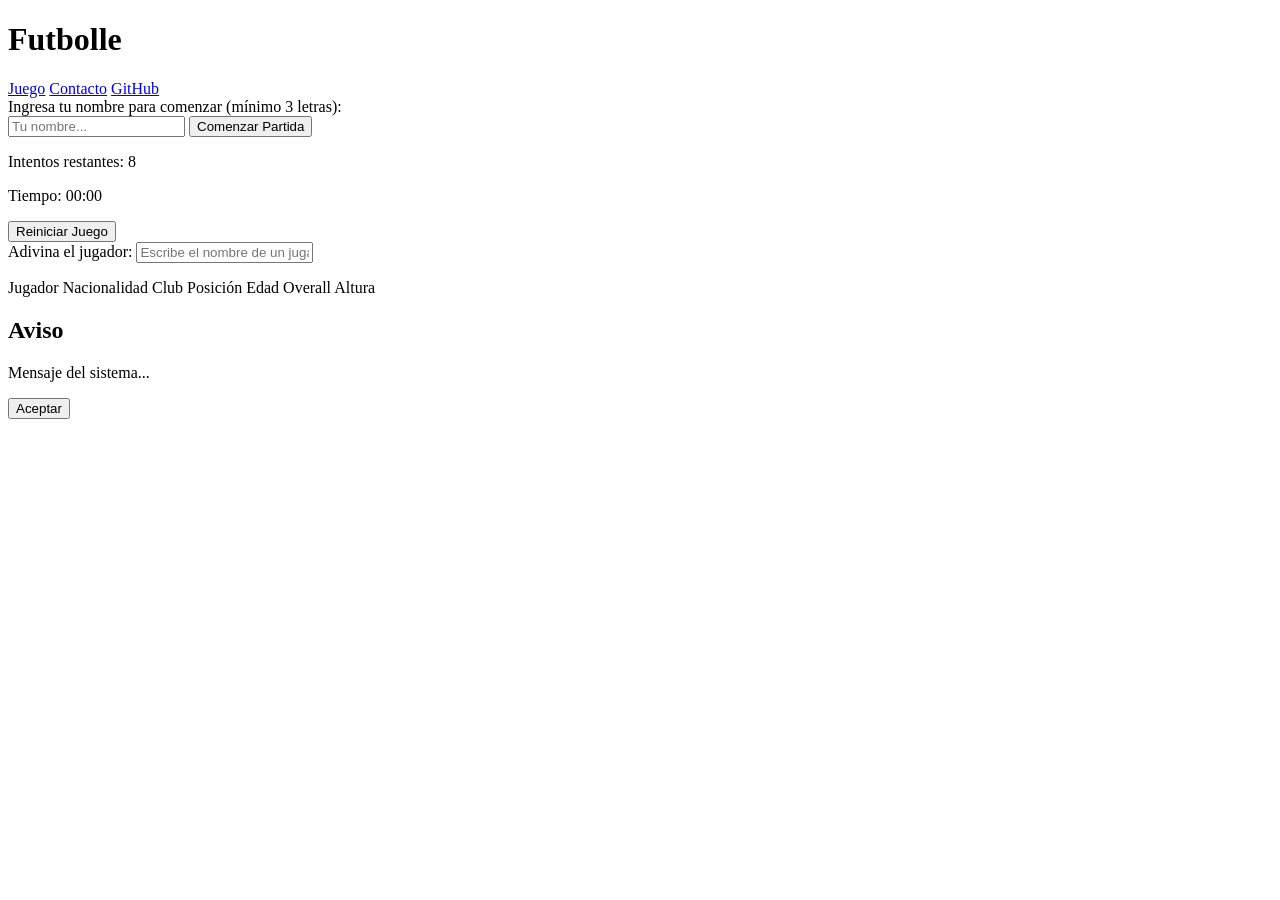
==== index.html @ b1f3b3e8 "Estructura inicial del proyecto" ====
<!DOCTYPE html>
<html lang="es">
<head>
  <meta charset="UTF-8">
  <meta name="viewport" content="width=device-width, initial-scale=1.0">
  <title>Futbolle - Juego de Adivinanza</title>
  <link rel="stylesheet" href="css/reset.css">
  <link rel="stylesheet" href="css/styles.css">
</head>
<body>

  <header class="header">
    <h1 class="header-title">Futbolle</h1>
    <nav class="header-nav">
      <a href="index.html" class="nav-link active">Juego</a>
      <a href="contacto.html" class="nav-link">Contacto</a>
      <a href="https://github.com" target="_blank" class="nav-link">GitHub</a>
    </nav>
  </header>

  <main class="main-container">
    <section class="game-section">
      <div class="player-input-container">
        <label for="player-name-input" class="input-label">Ingresa tu nombre para comenzar (mínimo 3 letras):</label>
        <div class="input-group">
          <input type="text" id="player-name-input" class="text-input" placeholder="Tu nombre...">
          <button id="btn-start-game" class="btn">Comenzar Partida</button>
        </div>
      </div>

      <div id="game-board" class="game-board hidden">
        <div class="game-info">
          <p class="info-item">Intentos restantes: <span id="attempts-left">8</span></p>
          <p class="info-item">Tiempo: <span id="game-timer">00:00</span></p>
          <button id="btn-restart" class="btn btn-secondary">Reiniciar Juego</button>
        </div>

        <div class="search-container">
          <label for="search-input" class="input-label">Adivina el jugador:</label>
          <input type="text" id="search-input" class="text-input" placeholder="Escribe el nombre de un jugador..." autocomplete="off">
          <ul id="autocomplete-list" class="autocomplete-list hidden"></ul>
        </div>

        <div class="board-header">
          <span class="column-title">Jugador</span>
          <span class="column-title">Nacionalidad</span>
          <span class="column-title">Club</span>
          <span class="column-title">Posición</span>
          <span class="column-title">Edad</span>
          <span class="column-title">Overall</span>
          <span class="column-title">Altura</span>
        </div>

        <div id="attempts-container" class="attempts-container">
          <!-- Los intentos cargados dinámicamente con JS irán aquí -->
        </div>
      </div>
    </section>
  </main>

  <!-- Modal personalizado para evitar usar alert() -->
  <div id="modal-container" class="modal-overlay hidden">
    <div class="modal-content">
      <h2 id="modal-title" class="modal-title">Aviso</h2>
      <p id="modal-message" class="modal-message">Mensaje del sistema...</p>
      <button id="btn-close-modal" class="btn">Aceptar</button>
    </div>
  </div>

  <script src="js/api.js"></script>
  <script src="js/game.js"></script>
</body>
</html>
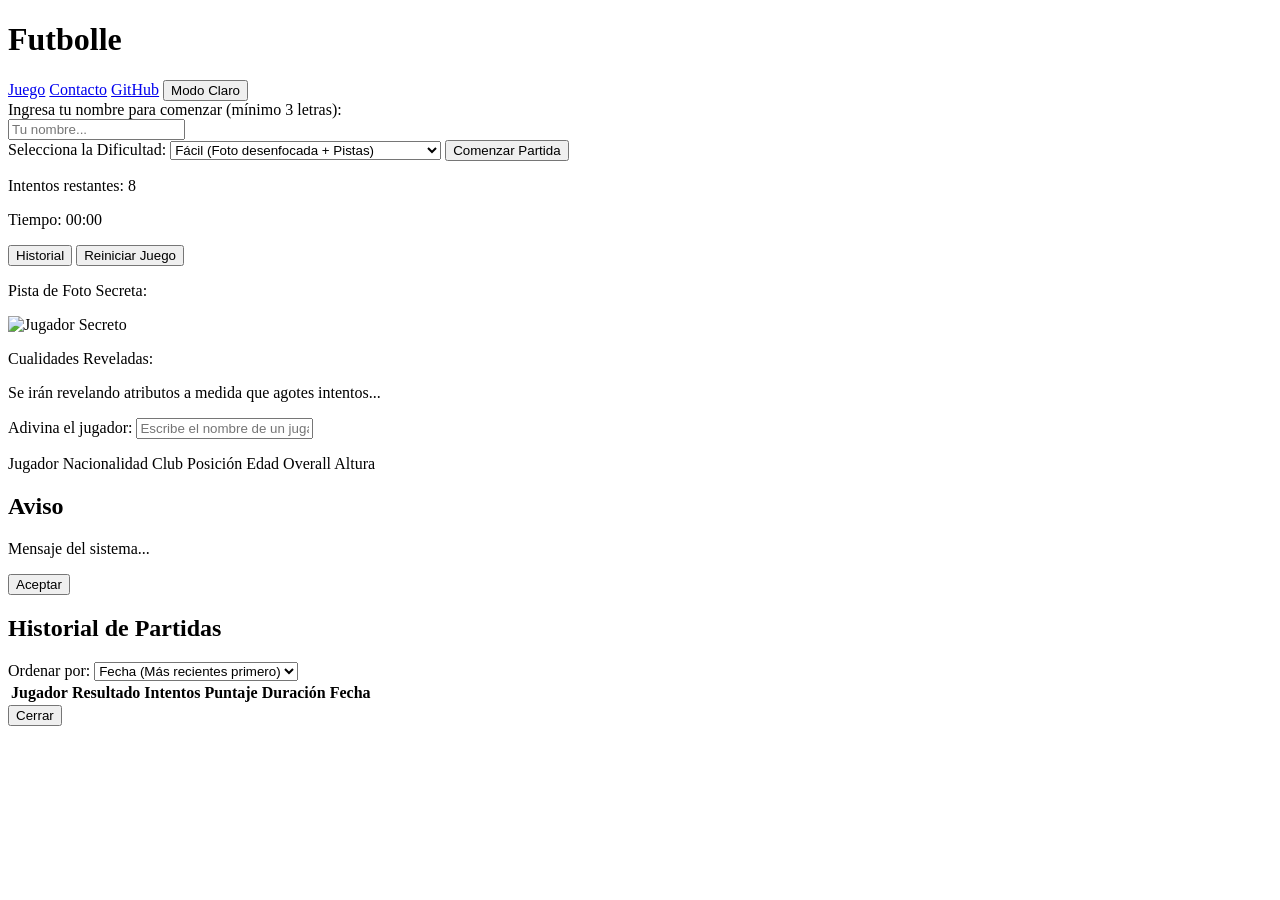
==== commit 2f4137a6: "Actualizaciones requerimientos deseados" ====
--- a/index.html
+++ b/index.html
@@ -15,6 +15,7 @@
       <a href="index.html" class="nav-link active">Juego</a>
       <a href="contacto.html" class="nav-link">Contacto</a>
       <a href="https://github.com" target="_blank" class="nav-link">GitHub</a>
+      <button id="btn-toggle-theme" class="btn btn-secondary btn-small">Modo Claro</button>
     </nav>
   </header>
 
@@ -24,15 +25,38 @@
         <label for="player-name-input" class="input-label">Ingresa tu nombre para comenzar (mínimo 3 letras):</label>
         <div class="input-group">
           <input type="text" id="player-name-input" class="text-input" placeholder="Tu nombre...">
-          <button id="btn-start-game" class="btn">Comenzar Partida</button>
         </div>
+
+        <label for="difficulty-select" class="input-label margin-top">Selecciona la Dificultad:</label>
+        <select id="difficulty-select" class="text-input">
+          <option value="easy">Fácil (Foto desenfocada + Pistas)</option>
+          <option value="medium">Medio (Sin foto + Cualidades progresivas)</option>
+          <option value="hard">Difícil (Solo feedback de intentos)</option>
+        </select>
+
+        <button id="btn-start-game" class="btn margin-top">Comenzar Partida</button>
       </div>
 
       <div id="game-board" class="game-board hidden">
         <div class="game-info">
           <p class="info-item">Intentos restantes: <span id="attempts-left">8</span></p>
           <p class="info-item">Tiempo: <span id="game-timer">00:00</span></p>
-          <button id="btn-restart" class="btn btn-secondary">Reiniciar Juego</button>
+          <div class="game-actions">
+            <button id="btn-show-history" class="btn btn-secondary">Historial</button>
+            <button id="btn-restart" class="btn btn-secondary">Reiniciar Juego</button>
+          </div>
+        </div>
+
+        <!-- Pistas según dificultad -->
+        <div id="clue-container" class="clue-container hidden">
+          <div id="photo-clue-wrapper" class="photo-clue-wrapper hidden">
+            <p class="input-label">Pista de Foto Secreta:</p>
+            <img id="secret-player-photo" class="secret-photo blur-max" src="" alt="Jugador Secreto">
+          </div>
+          <div id="text-clue-wrapper" class="text-clue-wrapper hidden">
+            <p class="input-label">Cualidades Reveladas:</p>
+            <p id="text-clue-content" class="clue-text">Se irán revelando atributos a medida que agotes intentos...</p>
+          </div>
         </div>
 
         <div class="search-container">
@@ -58,7 +82,7 @@
     </section>
   </main>
 
-  <!-- Modal personalizado para evitar usar alert() -->
+  <!-- Modal para avisos / finales de juego -->
   <div id="modal-container" class="modal-overlay hidden">
     <div class="modal-content">
       <h2 id="modal-title" class="modal-title">Aviso</h2>
@@ -67,6 +91,41 @@
     </div>
   </div>
 
+  <!-- Modal para Historial de Partidas -->
+  <div id="history-modal-container" class="modal-overlay hidden">
+    <div class="modal-content modal-large">
+      <h2 class="modal-title">Historial de Partidas</h2>
+      
+      <div class="sort-container">
+        <label for="sort-select" class="input-label">Ordenar por:</label>
+        <select id="sort-select" class="text-input">
+          <option value="date">Fecha (Más recientes primero)</option>
+          <option value="attempts">Cantidad de Intentos</option>
+        </select>
+      </div>
+
+      <div class="history-list-wrapper">
+        <table class="history-table">
+          <thead>
+            <tr>
+              <th>Jugador</th>
+              <th>Resultado</th>
+              <th>Intentos</th>
+              <th>Puntaje</th>
+              <th>Duración</th>
+              <th>Fecha</th>
+            </tr>
+          </thead>
+          <tbody id="history-table-body">
+            <!-- Filas del historial dinámicas -->
+          </tbody>
+        </table>
+      </div>
+
+      <button id="btn-close-history-modal" class="btn margin-top">Cerrar</button>
+    </div>
+  </div>
+
   <script src="js/api.js"></script>
   <script src="js/game.js"></script>
 </body>
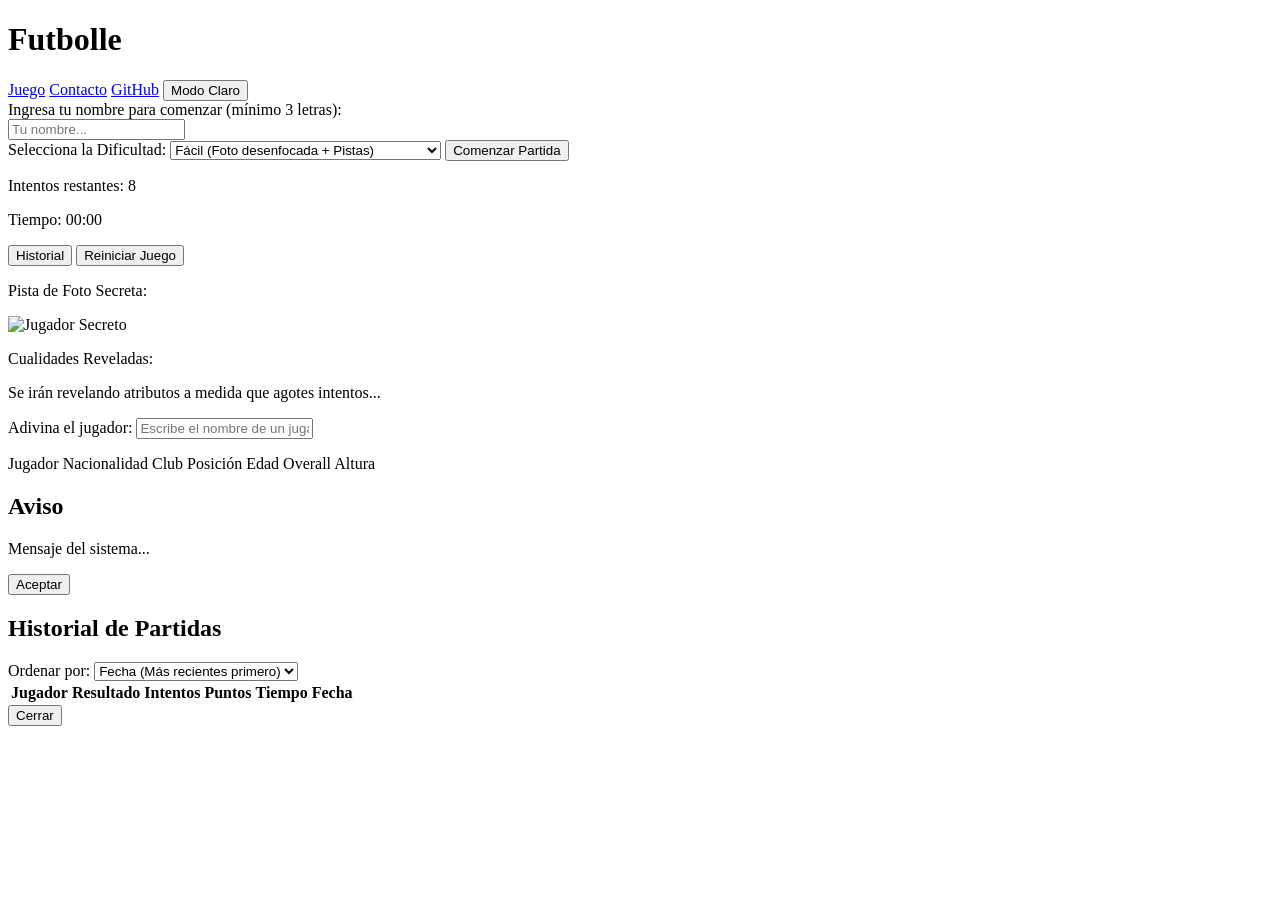
==== commit bc8caa7c: "Corrección de errores" ====
--- a/index.html
+++ b/index.html
@@ -4,6 +4,7 @@
   <meta charset="UTF-8">
   <meta name="viewport" content="width=device-width, initial-scale=1.0">
   <title>Futbolle - Juego de Adivinanza</title>
+  <link rel="icon" href="data:image/svg+xml,<svg xmlns=%22http://www.w3.org/2000/svg%22 viewBox=%220 0 100 100%22><text y=%22.9em%22 font-size=%2290%22>⚽</text></svg>">
   <link rel="stylesheet" href="css/reset.css">
   <link rel="stylesheet" href="css/styles.css">
 </head>
@@ -51,7 +52,7 @@
         <div id="clue-container" class="clue-container hidden">
           <div id="photo-clue-wrapper" class="photo-clue-wrapper hidden">
             <p class="input-label">Pista de Foto Secreta:</p>
-            <img id="secret-player-photo" class="secret-photo blur-max" src="" alt="Jugador Secreto">
+            <img id="secret-player-photo" class="secret-photo blur-max" src="" alt="Jugador Secreto" >
           </div>
           <div id="text-clue-wrapper" class="text-clue-wrapper hidden">
             <p class="input-label">Cualidades Reveladas:</p>
@@ -76,7 +77,7 @@
         </div>
 
         <div id="attempts-container" class="attempts-container">
-          <!-- Los intentos cargados dinámicamente con JS irán aquí -->
+          <!-- Intentos renderizados por JS -->
         </div>
       </div>
     </section>
@@ -111,13 +112,13 @@
               <th>Jugador</th>
               <th>Resultado</th>
               <th>Intentos</th>
-              <th>Puntaje</th>
-              <th>Duración</th>
+              <th>Puntos</th>
+              <th>Tiempo</th>
               <th>Fecha</th>
             </tr>
           </thead>
           <tbody id="history-table-body">
-            <!-- Filas del historial dinámicas -->
+            <!-- Rellenado por JS -->
           </tbody>
         </table>
       </div>
@@ -126,6 +127,7 @@
     </div>
   </div>
 
+  <!-- VINCULACIÓN DE ARCHIVOS JS -->
   <script src="js/api.js"></script>
   <script src="js/game.js"></script>
 </body>
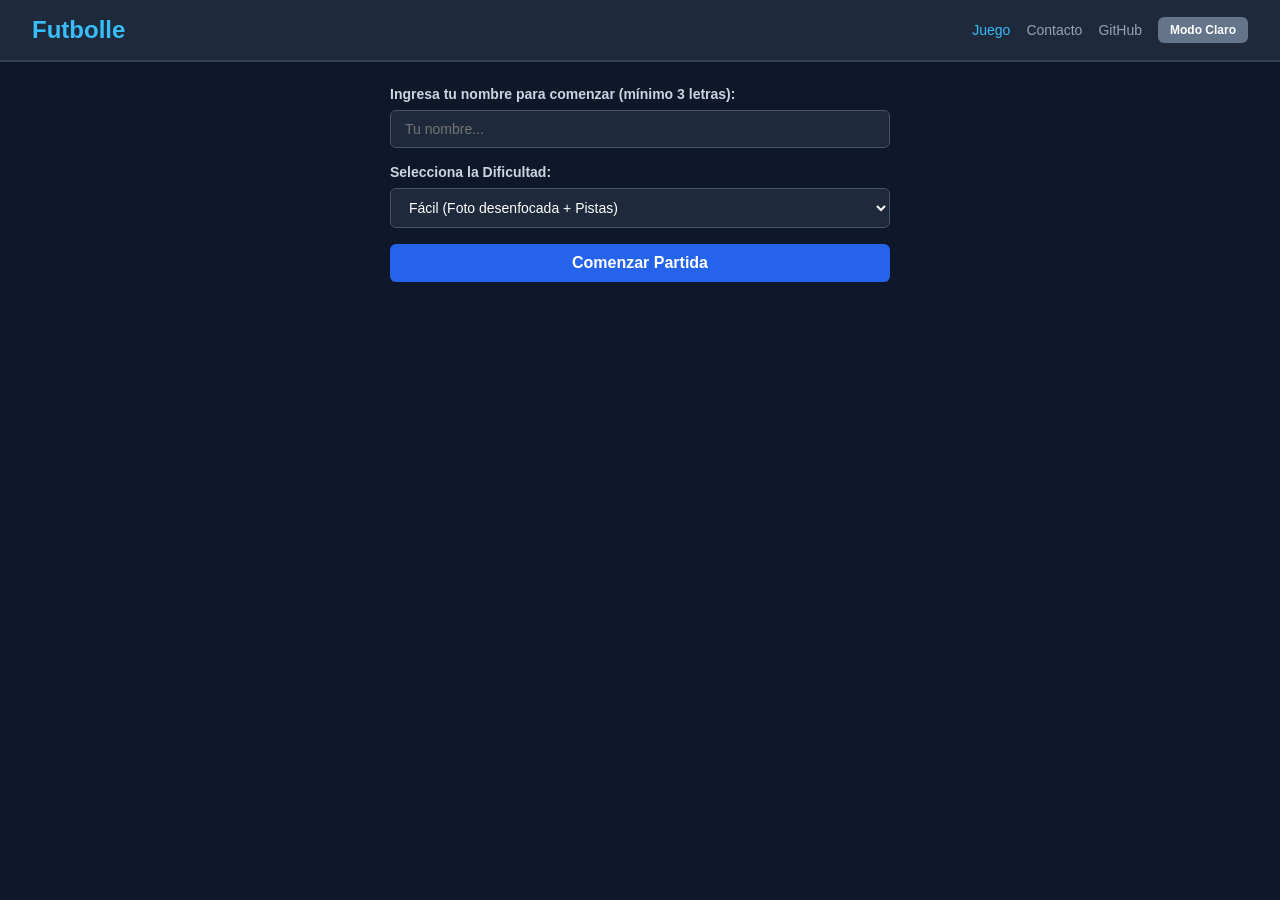
==== commit c8291dae: "correccion nombre carpeta" ====
--- a/index.html
+++ b/index.html
@@ -1,12 +1,18 @@
 <!DOCTYPE html>
 <html lang="es">
 <head>
+  <!-- Configuración de caracteres especiales (acentos, ñ) -->
   <meta charset="UTF-8">
+
   <meta name="viewport" content="width=device-width, initial-scale=1.0">
+
   <title>Futbolle - Juego de Adivinanza</title>
+
+  <!-- Favicon con emoji de fútbol -->
   <link rel="icon" href="data:image/svg+xml,<svg xmlns=%22http://www.w3.org/2000/svg%22 viewBox=%220 0 100 100%22><text y=%22.9em%22 font-size=%2290%22>⚽</text></svg>">
-  <link rel="stylesheet" href="css/reset.css">
-  <link rel="stylesheet" href="css/styles.css">
+
+  <link rel="stylesheet" href="CSS/reset.css">
+  <link rel="stylesheet" href="CSS/styles.css">
 </head>
 <body>
 
@@ -16,6 +22,8 @@
       <a href="index.html" class="nav-link active">Juego</a>
       <a href="contacto.html" class="nav-link">Contacto</a>
       <a href="https://github.com" target="_blank" class="nav-link">GitHub</a>
+
+      <!botón para alternar entre modo claro y oscuro, con un id para poder manipularlo desde JS>
       <button id="btn-toggle-theme" class="btn btn-secondary btn-small">Modo Claro</button>
     </nav>
   </header>
@@ -50,10 +58,12 @@
 
         <!-- Pistas según dificultad -->
         <div id="clue-container" class="clue-container hidden">
+
           <div id="photo-clue-wrapper" class="photo-clue-wrapper hidden">
             <p class="input-label">Pista de Foto Secreta:</p>
             <img id="secret-player-photo" class="secret-photo blur-max" src="" alt="Jugador Secreto" >
           </div>
+
           <div id="text-clue-wrapper" class="text-clue-wrapper hidden">
             <p class="input-label">Cualidades Reveladas:</p>
             <p id="text-clue-content" class="clue-text">Se irán revelando atributos a medida que agotes intentos...</p>
@@ -127,8 +137,7 @@
     </div>
   </div>
 
-  <!-- VINCULACIÓN DE ARCHIVOS JS -->
-  <script src="js/api.js"></script>
-  <script src="js/game.js"></script>
+  <script src="JS/api.js"></script>
+  <script src="JS/game.js"></script>
 </body>
 </html>
--- a/CSS/styles.css
+++ b/CSS/styles.css
@@ -0,0 +1,482 @@
+body {
+  display: flex;
+  flex-direction: column;
+  min-height: 100vh;
+  background-color: #0f172a;
+  color: #f8fafc;
+  font-family: Arial, sans-serif;
+  transition: background-color 0.3s, color 0.3s;
+}
+
+body.light-mode {
+  background-color: #f1f5f9;
+  color: #0f172a;
+}
+
+header {
+  display: flex;
+  justify-content: space-between;
+  align-items: center;
+  width: 100%;
+  padding: 16px 32px;
+  background-color: #1e293b;
+  border-bottom: 2px solid #334155;
+}
+
+body.light-mode header {
+  background-color: #ffffff;
+  border-bottom-color: #cbd5e1;
+}
+
+main {
+  display: flex;
+  flex: 1;
+  flex-direction: column;
+  align-items: center;
+  width: 100%;
+  padding: 24px;
+}
+
+section {
+  display: flex;
+  flex-direction: column;
+  align-items: center;
+  width: 100%;
+  max-width: 900px;
+}
+
+label {
+  display: block;
+  margin-bottom: 8px;
+  color: #cbd5e1;
+  font-size: 14px;
+  font-weight: bold;
+}
+
+body.light-mode label {
+  color: #334155;
+}
+
+input, select {
+  width: 100%;
+  padding: 10px 14px;
+  background-color: #1e293b;
+  border: 1px solid #475569;
+  border-radius: 6px;
+  color: #ffffff;
+  font-size: 14px;
+}
+
+body.light-mode input, body.light-mode select {
+  background-color: #ffffff;
+  border-color: #cbd5e1;
+  color: #0f172a;
+}
+
+button {
+  padding: 10px 18px;
+  background-color: #2563eb;
+  border-radius: 6px;
+  color: #ffffff;
+  font-weight: bold;
+  transition: background-color 0.2s ease;
+  cursor: pointer;
+}
+
+button:hover {
+  background-color: #1d4ed8;
+}
+
+ul {
+  display: flex;
+  flex-direction: column;
+  width: 100%;
+  background-color: #1e293b;
+  border: 1px solid #475569;
+  border-radius: 6px;
+}
+
+body.light-mode ul {
+  background-color: #ffffff;
+  border-color: #cbd5e1;
+}
+
+li {
+  padding: 10px 14px;
+  border-bottom: 1px solid #334155;
+  cursor: pointer;
+}
+
+body.light-mode li {
+  border-bottom-color: #e2e8f0;
+}
+
+li:hover {
+  background-color: #334155;
+}
+
+body.light-mode li:hover {
+  background-color: #f1f5f9;
+}
+
+.header-title {
+  color: #38bdf8;
+  font-size: 24px;
+  font-weight: bold;
+}
+
+.header-nav {
+  display: flex;
+  align-items: center;
+  gap: 16px;
+}
+
+.nav-link {
+  color: #94a3b8;
+  font-size: 14px;
+}
+
+body.light-mode .nav-link {
+  color: #64748b;
+}
+
+.nav-link:hover, .nav-link.active {
+  color: #38bdf8;
+}
+
+.btn-small {
+  padding: 6px 12px;
+  font-size: 12px;
+}
+
+.player-input-container {
+  display: flex;
+  flex-direction: column;
+  width: 100%;
+  max-width: 500px;
+  margin-bottom: 24px;
+}
+
+.margin-top {
+  margin-top: 16px;
+}
+
+.input-group {
+  display: flex;
+  gap: 12px;
+}
+
+.btn-secondary {
+  background-color: #64748b;
+}
+
+.btn-secondary:hover {
+  background-color: #475569;
+}
+
+.game-board {
+  display: flex;
+  flex-direction: column;
+  width: 100%;
+  gap: 16px;
+}
+
+.game-info {
+  display: flex;
+  justify-content: space-between;
+  align-items: center;
+  padding: 12px 16px;
+  background-color: #1e293b;
+  border-radius: 8px;
+}
+
+body.light-mode .game-info {
+  background-color: #e2e8f0;
+}
+
+.game-actions {
+  display: flex;
+  gap: 8px;
+}
+
+.info-item {
+  color: #f1f5f9;
+  font-size: 14px;
+  font-weight: bold;
+}
+
+body.light-mode .info-item {
+  color: #0f172a;
+}
+
+.clue-container {
+  display: flex;
+  justify-content: center;
+  align-items: center;
+  padding: 16px;
+  background-color: #1e293b;
+  border-radius: 8px;
+}
+
+body.light-mode .clue-container {
+  background-color: #e2e8f0;
+}
+
+.photo-clue-wrapper {
+  display: flex;
+  flex-direction: column;
+  align-items: center;
+  text-align: center;
+}
+
+/* FOTO SECRETA SIN BOLA DE LUZ */
+.secret-photo {
+  width: 130px;
+  height: 130px;
+  object-fit: cover;
+  border-radius: 50%;
+  margin: 12px auto;
+  display: block;
+  border: 3px solid #38bdf8;
+  box-shadow: 0 4px 15px rgba(0, 0, 0, 0.5);
+  transition: filter 0.4s ease, transform 0.3s ease;
+}
+
+/* NIVELES DE DESENFOQUE SUAVES (Ideales para adivinar) */
+.blur-max  { filter: blur(5px); }
+.blur-high { filter: blur(3.5px); }
+.blur-mid  { filter: blur(2px); }
+.blur-low  { filter: blur(1px); }
+.blur-none { filter: blur(0px); }
+.text-clue-wrapper {
+  display: flex;
+  flex-direction: column;
+  align-items: center;
+}
+
+.clue-text {
+  color: #38bdf8;
+  font-weight: bold;
+}
+
+/* --- BÚSQUEDA Y AUTOCOMPLETADO --- */
+.search-container {
+  position: relative;
+  width: 100%;
+}
+
+.autocomplete-list {
+  position: absolute;
+  top: 100%;
+  left: 0;
+  right: 0;
+  width: 100%;
+  max-height: 220px;
+  overflow-y: auto;
+  z-index: 9999;
+  box-shadow: 0 8px 16px rgba(0, 0, 0, 0.4);
+  margin-top: 4px;
+}
+
+.board-header {
+  display: flex;
+  justify-content: space-between;
+  padding: 10px;
+  background-color: #334155;
+  border-radius: 6px;
+  text-align: center;
+}
+
+body.light-mode .board-header {
+  background-color: #cbd5e1;
+}
+
+.column-title {
+  flex: 1;
+  color: #94a3b8;
+  font-size: 12px;
+  font-weight: bold;
+  text-transform: uppercase;
+}
+
+body.light-mode .column-title {
+  color: #334155;
+}
+
+.attempts-container {
+  display: flex;
+  flex-direction: column;
+  gap: 8px;
+  width: 100%;
+}
+
+.attempt-row {
+  display: flex;
+  gap: 6px;
+  width: 100%;
+}
+
+.cell {
+  display: flex;
+  flex: 1;
+  flex-direction: column;
+  justify-content: center;
+  align-items: center;
+  padding: 8px;
+  border-radius: 6px;
+  font-size: 13px;
+  font-weight: bold;
+  text-align: center;
+}
+
+.cell-match {
+  background-color: #15803d;
+  color: #ffffff;
+}
+
+.cell-mismatch {
+  background-color: #b91c1c;
+  color: #ffffff;
+}
+
+.modal-overlay {
+  position: fixed;
+  top: 0;
+  left: 0;
+  display: flex;
+  justify-content: center;
+  align-items: center;
+  width: 100vw;
+  height: 100vh;
+  background-color: rgba(0, 0, 0, 0.7);
+  z-index: 10000;
+}
+
+.modal-content {
+  display: flex;
+  flex-direction: column;
+  align-items: center;
+  width: 90%;
+  max-width: 400px;
+  padding: 24px;
+  background-color: #1e293b;
+  border-radius: 8px;
+  border: 1px solid #475569;
+  text-align: center;
+}
+
+body.light-mode .modal-content {
+  background-color: #ffffff;
+  border-color: #cbd5e1;
+}
+
+.modal-large {
+  max-width: 650px;
+}
+
+.modal-title {
+  margin-bottom: 12px;
+  color: #38bdf8;
+  font-size: 20px;
+}
+
+.modal-message {
+  margin-bottom: 20px;
+  color: #cbd5e1;
+  font-size: 14px;
+}
+
+body.light-mode .modal-message {
+  color: #334155;
+}
+
+.sort-container {
+  display: flex;
+  align-items: center;
+  gap: 12px;
+  width: 100%;
+  margin-bottom: 12px;
+}
+
+.history-list-wrapper {
+  width: 100%;
+  max-height: 250px;
+  overflow-y: auto;
+}
+
+.history-table {
+  width: 100%;
+  border-collapse: collapse;
+  font-size: 12px;
+  text-align: left;
+}
+
+.history-table th, .history-table td {
+  padding: 8px;
+  border-bottom: 1px solid #475569;
+}
+
+body.light-mode .history-table th, body.light-mode .history-table td {
+  border-bottom-color: #cbd5e1;
+}
+
+.contact-section {
+  display: flex;
+  flex-direction: column;
+  align-items: center;
+  width: 100%;
+  max-width: 500px;
+}
+
+.section-title {
+  margin-bottom: 20px;
+  color: #38bdf8;
+  font-size: 22px;
+  font-weight: bold;
+}
+
+.contact-form {
+  display: flex;
+  flex-direction: column;
+  gap: 16px;
+  width: 100%;
+  padding: 20px;
+  background-color: #1e293b;
+  border-radius: 8px;
+  border: 1px solid #475569;
+}
+
+body.light-mode .contact-form {
+  background-color: #ffffff;
+  border-color: #cbd5e1;
+}
+
+.form-group {
+  display: flex;
+  flex-direction: column;
+}
+
+.text-area {
+  resize: vertical;
+  min-height: 100px;
+}
+
+.hidden {
+  display: none !important;
+}
+
+@media (max-width: 600px) {
+  header {
+    flex-direction: column;
+    gap: 12px;
+  }
+  .input-group {
+    flex-direction: column;
+  }
+  .board-header {
+    display: none;
+  }
+  .attempt-row {
+    flex-direction: column;
+  }
+}
